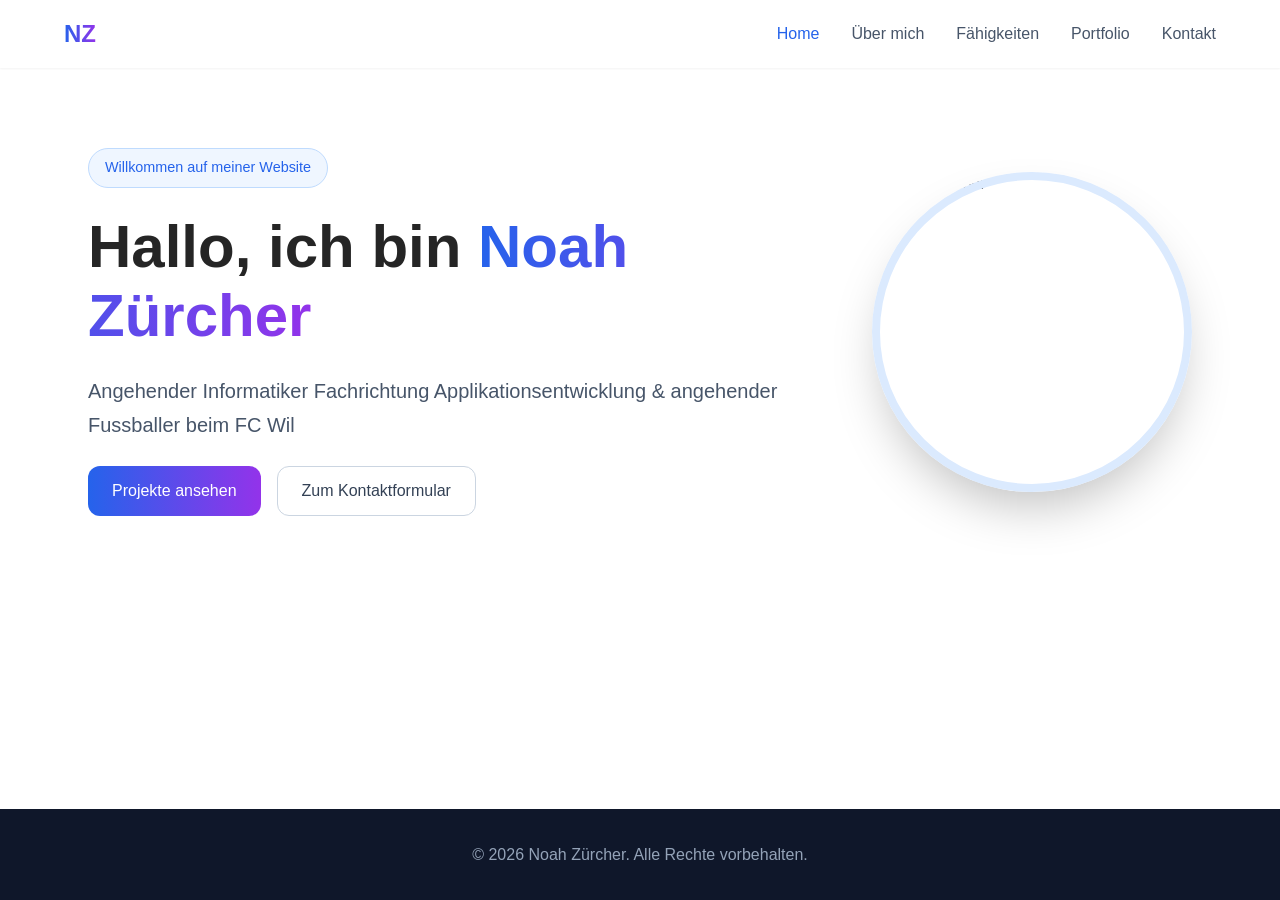
==== index.html @ 1a4a5c78 "Fastfertig" ====
<!DOCTYPE html>
<html lang="de">
<head>
  <meta charset="UTF-8" />
  <meta name="viewport" content="width=device-width, initial-scale=1.0" />
  <title>Home</title>
  <meta name="description" content="Persönliche Webseite von Noah Zürcher, angehender Informatiker und Fussballer beim FC Wil." />
  <link rel="icon" type="image/svg+xml" href="favicon.svg" />
  <link rel="stylesheet" href="css/styles.css" />
</head>
<body>

  <!-- ===== Navigation ===== -->
  <nav class="nav">
    <div class="container nav__inner">
      <a href="index.html" class="nav__logo"><span class="text-gradient">NZ</span></a>
      <div class="nav__page-title">Home</div>

      <button class="nav__burger" aria-label="Menü öffnen" aria-expanded="false">
        <svg class="icon-menu" viewBox="0 0 24 24" fill="none" stroke="currentColor" stroke-width="2" stroke-linecap="round" stroke-linejoin="round">
          <line x1="4" x2="20" y1="12" y2="12"/><line x1="4" x2="20" y1="6" y2="6"/><line x1="4" x2="20" y1="18" y2="18"/>
        </svg>
        <svg class="icon-close" viewBox="0 0 24 24" fill="none" stroke="currentColor" stroke-width="2" stroke-linecap="round" stroke-linejoin="round" style="display:none">
          <path d="M18 6 6 18"/><path d="m6 6 12 12"/>
        </svg>
      </button>

      <div class="nav__links">
        <a href="index.html"     data-nav="index.html">Home</a>
        <a href="about.html"     data-nav="about.html">Über mich</a>
        <a href="skills.html"    data-nav="skills.html">Fähigkeiten</a>
        <a href="portfolio.html" data-nav="portfolio.html">Portfolio</a>
        <a href="contact.html"   data-nav="contact.html">Kontakt</a>
      </div>
    </div>

    <div class="nav__mobile">
      <div class="nav__mobile-inner">
        <a href="index.html"     data-nav="index.html">Home</a>
        <a href="about.html"     data-nav="about.html">Über mich</a>
        <a href="skills.html"    data-nav="skills.html">Fähigkeiten</a>
        <a href="portfolio.html" data-nav="portfolio.html">Portfolio</a>
        <a href="contact.html"   data-nav="contact.html">Kontakt</a>
      </div>
    </div>
  </nav>

  <!-- ===== Hero ===== -->
  <main>
    <section class="section section--hero">
      <div class="container">
        <div class="hero">
          <div class="hero__text">
            <span class="hero__badge">Willkommen auf meiner Website</span>
            <h1>Hallo, ich bin <span class="text-gradient">Noah Zürcher</span></h1>
            <p class="hero__lede">
              Angehender Informatiker Fachrichtung Applikationsentwicklung
              &amp; angehender Fussballer beim FC Wil
            </p>
            <div class="hero__buttons">
              <a href="portfolio.html" class="btn btn--primary">Projekte ansehen</a>
              <a href="contact.html"   class="btn btn--outline">Zum Kontaktformular</a>
            </div>
          </div>
          <div class="hero__image">
            <img src="bild/profil.jpg"
                 alt="Noah Zürcher"
                 onerror="this.onerror=null;this.src='https://images.unsplash.com/photo-1507003211169-0a1dd7228f2d?w=800&q=80'">
          </div>
        </div>
      </div>
    </section>
  </main>

  <!-- ===== Footer ===== -->
  <footer class="footer">
    <div class="container">
      <p>&copy; 2026 Noah Zürcher. Alle Rechte vorbehalten.</p>
    </div>
  </footer>

  <script src="js/main.js"></script>
</body>
</html>
---- css/styles.css ----
/* =========================================================
   Noah Zürcher — Persönliche Webseite
   Style-Konvertierung aus Figma Make (React + Tailwind)
   ========================================================= */

/* ---------- Design Tokens ---------- */
:root {
  --background: #ffffff;
  --foreground: #252525;
  --slate-50: #f8fafc;
  --slate-100: #f1f5f9;
  --slate-200: #e2e8f0;
  --slate-300: #cbd5e1;
  --slate-600: #475569;
  --slate-700: #334155;
  --slate-800: #1e293b;
  --slate-900: #0f172a;

  --blue-50: #eff6ff;
  --blue-100: #dbeafe;
  --blue-200: #bfdbfe;
  --blue-400: #60a5fa;
  --blue-600: #2563eb;

  --purple-50: #faf5ff;
  --purple-100: #f3e8ff;
  --purple-200: #e9d5ff;
  --purple-600: #9333ea;

  --pink-50: #fdf2f8;
  --pink-100: #fce7f3;
  --pink-200: #fbcfe8;
  --pink-600: #db2777;

  --yellow-400: #facc15;

  --gradient-primary: linear-gradient(90deg, var(--blue-600), var(--purple-600));
  --gradient-blue-card: linear-gradient(135deg, var(--blue-50), var(--blue-100));
  --gradient-purple-card: linear-gradient(135deg, var(--purple-50), var(--purple-100));
  --gradient-pink-card: linear-gradient(135deg, var(--pink-50), var(--pink-100));

  --radius-sm: 0.5rem;
  --radius-md: 0.75rem;
  --radius-lg: 1rem;
  --radius-xl: 1.5rem;
  --radius-full: 9999px;

  --shadow-sm: 0 1px 2px 0 rgba(0,0,0,.05);
  --shadow-md: 0 4px 6px -1px rgba(0,0,0,.1), 0 2px 4px -2px rgba(0,0,0,.1);
  --shadow-lg: 0 10px 15px -3px rgba(0,0,0,.1), 0 4px 6px -4px rgba(0,0,0,.1);
  --shadow-xl: 0 20px 25px -5px rgba(0,0,0,.1), 0 8px 10px -6px rgba(0,0,0,.1);
  --shadow-2xl: 0 25px 50px -12px rgba(0,0,0,.25);

  --font-sans: -apple-system, BlinkMacSystemFont, "Segoe UI", Roboto, "Helvetica Neue", Arial, sans-serif;
}

/* ---------- Reset ---------- */
*, *::before, *::after {
  box-sizing: border-box;
  margin: 0;
  padding: 0;
}

html { font-size: 16px; scroll-behavior: smooth; }

body {
  font-family: var(--font-sans);
  background: var(--background);
  color: var(--foreground);
  line-height: 1.5;
  min-height: 100vh;
  display: flex;
  flex-direction: column;
}

a { color: inherit; text-decoration: none; }
img, video { display: block; max-width: 100%; height: auto; }
button { font-family: inherit; cursor: pointer; border: none; background: none; }
ul { list-style: none; }
input, textarea { font-family: inherit; }

/* ---------- Typography ---------- */
h1 { font-size: clamp(2.25rem, 4vw + 1rem, 3.75rem); font-weight: 700; line-height: 1.15; }
h2 { font-size: 2.25rem; font-weight: 600; line-height: 1.25; }
h3 { font-size: 1.5rem; font-weight: 600; }
h4 { font-size: 1.25rem; font-weight: 600; }
p  { line-height: 1.7; }

.text-gradient {
  background: var(--gradient-primary);
  -webkit-background-clip: text;
  background-clip: text;
  -webkit-text-fill-color: transparent;
  color: transparent;
}

/* ---------- Layout ---------- */
.container {
  max-width: 72rem; /* 1152px ~ max-w-6xl */
  margin: 0 auto;
  padding: 0 1.5rem;
  width: 100%;
}

main { flex: 1; }

/* ---------- Navigation ---------- */
.nav {
  position: sticky;
  top: 0;
  z-index: 50;
  background: rgba(255,255,255,.95);
  backdrop-filter: blur(8px);
  -webkit-backdrop-filter: blur(8px);
  box-shadow: var(--shadow-sm);
}
.nav__inner {
  display: flex;
  align-items: center;
  justify-content: space-between;
  padding: 1rem 0;
}
.nav__logo {
  font-size: 1.5rem;
  font-weight: 700;
}
.nav__page-title {
  display: none;
  font-size: 1.25rem;
  font-weight: 700;
  color: var(--slate-700);
}
.nav__links {
  display: none;
  gap: 2rem;
}
.nav__links a {
  color: var(--slate-600);
  transition: color .2s;
}
.nav__links a:hover { color: var(--blue-600); }
.nav__links a.active { color: var(--blue-600); }

.nav__burger {
  display: flex;
  padding: 0.5rem;
  color: var(--slate-700);
  transition: color .2s;
}
.nav__burger:hover { color: var(--blue-600); }
.nav__burger svg { width: 24px; height: 24px; }

.nav__mobile {
  display: none;
  border-top: 1px solid var(--slate-200);
  background: #fff;
}
.nav__mobile.open { display: block; }
.nav__mobile-inner {
  display: flex;
  flex-direction: column;
  padding: 1rem 1.5rem;
  gap: 0.25rem;
}
.nav__mobile-inner a {
  display: block;
  padding: 0.5rem 0;
  color: var(--slate-600);
}
.nav__mobile-inner a.active {
  color: var(--blue-600);
  border-bottom: 2px solid var(--blue-600);
}

@media (min-width: 768px) {
  .nav__page-title { display: none; }
  .nav__burger { display: none; }
  .nav__links { display: flex; }
}

/* ---------- Sections ---------- */
.section {
  padding: 5rem 0;
}
.section--hero {
  padding-top: 5rem;
  padding-bottom: 8rem;
}
.section__header {
  text-align: center;
  margin-bottom: 3rem;
}
.section__header h2 { margin-bottom: 1rem; }
.section__divider {
  width: 5rem;
  height: 4px;
  background: var(--gradient-primary);
  margin: 0 auto;
  border-radius: var(--radius-full);
}
.section__lede {
  color: var(--slate-600);
  margin-top: 1rem;
  max-width: 42rem;
  margin-left: auto;
  margin-right: auto;
}

/* ---------- Hero (Home) ---------- */
.hero {
  display: flex;
  flex-direction: column;
  align-items: center;
  gap: 3rem;
}
.hero__text { flex: 1; display: flex; flex-direction: column; gap: 1.5rem; text-align: center; }
.hero__badge {
  display: inline-block;
  align-self: center;
  padding: 0.5rem 1rem;
  background: var(--blue-50);
  border: 1px solid var(--blue-200);
  border-radius: var(--radius-full);
  color: var(--blue-600);
  font-size: 0.9rem;
  width: fit-content;
}
.hero__lede {
  font-size: 1.25rem;
  color: var(--slate-600);
}
.hero__buttons {
  display: flex;
  flex-wrap: wrap;
  gap: 1rem;
  justify-content: center;
}
.hero__image {
  flex-shrink: 0;
  width: 16rem;
  height: 16rem;
  border-radius: var(--radius-full);
  overflow: hidden;
  box-shadow: var(--shadow-2xl);
  outline: 8px solid var(--blue-100);
  outline-offset: -8px;
}
.hero__image img {
  width: 100%;
  height: 100%;
  object-fit: cover;
}

@media (min-width: 768px) {
  .hero { flex-direction: row; text-align: left; gap: 3rem; }
  .hero__text { text-align: left; }
  .hero__badge { align-self: flex-start; }
  .hero__buttons { justify-content: flex-start; }
  .hero__image { width: 20rem; height: 20rem; }
}

/* ---------- Buttons ---------- */
.btn {
  display: inline-flex;
  align-items: center;
  justify-content: center;
  padding: 0.75rem 1.5rem;
  border-radius: var(--radius-md);
  font-weight: 500;
  transition: box-shadow .2s, color .2s, border-color .2s, transform .15s;
  cursor: pointer;
  font-size: 1rem;
}
.btn--primary {
  background: var(--gradient-primary);
  color: #fff;
}
.btn--primary:hover {
  box-shadow: var(--shadow-lg);
  transform: translateY(-1px);
}
.btn--outline {
  border: 1px solid var(--slate-300);
  color: var(--slate-700);
  background: #fff;
}
.btn--outline:hover {
  border-color: var(--blue-600);
  color: var(--blue-600);
}
.btn--full { width: 100%; }

/* ---------- About: Text Card & 3 Cards & Video ---------- */
.about__inner { max-width: 48rem; margin: 0 auto; }
.text-card {
  background: #fff;
  border-radius: var(--radius-xl);
  padding: 2rem;
  box-shadow: var(--shadow-lg);
  border: 1px solid var(--slate-200);
}
.text-card p {
  font-size: 1.125rem;
  color: var(--slate-700);
  margin-bottom: 1.5rem;
}
.text-card p:last-child { margin-bottom: 0; }

.cards-grid {
  display: grid;
  grid-template-columns: 1fr;
  gap: 1.5rem;
  margin-top: 3rem;
}
@media (min-width: 768px) {
  .cards-grid { grid-template-columns: repeat(3, 1fr); }
}

.info-card {
  border-radius: var(--radius-md);
  padding: 1.5rem;
}
.info-card--blue   { background: var(--gradient-blue-card);   border: 1px solid var(--blue-200);   }
.info-card--purple { background: var(--gradient-purple-card); border: 1px solid var(--purple-200); }
.info-card--pink   { background: var(--gradient-pink-card);   border: 1px solid var(--pink-200);   }

.info-card__icon { margin-bottom: 0.75rem; }
.info-card__icon svg { width: 32px; height: 32px; stroke-width: 1.75; }
.info-card--blue   .info-card__icon svg { color: var(--blue-600);   }
.info-card--purple .info-card__icon svg { color: var(--purple-600); }
.info-card--pink   .info-card__icon svg { color: var(--pink-600);   }

.info-card h3 { font-size: 1.25rem; margin-bottom: 0.5rem; }
.info-card p { color: var(--slate-600); }

/* Video Block */
.video-block {
  margin-top: 3rem;
  position: relative;
  width: 100%;
  height: 24rem;
  background: var(--slate-200);
  border-radius: var(--radius-md);
  overflow: hidden;
  box-shadow: var(--shadow-md);
  border: 1px solid var(--slate-300);
}
.video-block video {
  width: 100%;
  height: 100%;
  object-fit: cover;
}
.video-block__placeholder {
  position: absolute;
  inset: 0;
  display: flex;
  align-items: center;
  justify-content: center;
  pointer-events: none;
  color: var(--slate-600);
  opacity: 0.8;
}
.video-block__placeholder svg { width: 80px; height: 80px; }

/* ---------- Skills ---------- */
.skills-grid {
  display: grid;
  grid-template-columns: 1fr;
  gap: 2rem;
  max-width: 56rem;
  margin: 0 auto;
}
@media (min-width: 768px) {
  .skills-grid { grid-template-columns: repeat(2, 1fr); }
}
.skill__head {
  display: flex;
  justify-content: space-between;
  align-items: center;
  margin-bottom: 0.5rem;
}
.skill__name { color: var(--slate-700); }
.skill__percent { color: var(--blue-600); }
.skill__bar {
  height: 12px;
  background: var(--slate-200);
  border-radius: var(--radius-full);
  overflow: hidden;
}
.skill__fill {
  height: 100%;
  width: 0;
  background: var(--gradient-primary);
  border-radius: var(--radius-full);
  transition: width 1.2s cubic-bezier(.2,.7,.2,1);
}

.skills__extra {
  margin-top: 4rem;
  max-width: 56rem;
  margin-left: auto;
  margin-right: auto;
}
.skills__extra h3 {
  font-size: 1.5rem;
  text-align: center;
  margin-bottom: 2rem;
}
.chips {
  display: grid;
  grid-template-columns: repeat(2, 1fr);
  gap: 1rem;
}
@media (min-width: 768px) {
  .chips { grid-template-columns: repeat(4, 1fr); }
}
.chip {
  background: #fff;
  border: 1px solid var(--slate-200);
  border-radius: var(--radius-sm);
  padding: 1rem;
  text-align: center;
  color: var(--slate-700);
  transition: border-color .2s, box-shadow .2s;
}
.chip:hover {
  border-color: var(--blue-400);
  box-shadow: var(--shadow-md);
}

/* ---------- Portfolio ---------- */
.portfolio-grid {
  display: grid;
  grid-template-columns: 1fr;
  gap: 2rem;
}
@media (min-width: 768px) {
  .portfolio-grid { grid-template-columns: repeat(2, 1fr); }
}
@media (min-width: 1024px) {
  .portfolio-grid { grid-template-columns: repeat(3, 1fr); }
}
.project-card {
  background: #fff;
  border-radius: var(--radius-xl);
  overflow: hidden;
  box-shadow: var(--shadow-lg);
  border: 1px solid var(--slate-200);
  transition: box-shadow .3s;
}
.project-card:hover { box-shadow: var(--shadow-2xl); }
.project-card__image {
  height: 12rem;
  overflow: hidden;
}
.project-card__image img {
  width: 100%;
  height: 100%;
  object-fit: cover;
  transition: transform .3s;
}
.project-card:hover .project-card__image img { transform: scale(1.1); }
.project-card__body { padding: 1.5rem; }
.project-card__body h3 { font-size: 1.25rem; margin-bottom: 0.5rem; }
.project-card__body p {
  color: var(--slate-600);
  margin-bottom: 1rem;
  display: -webkit-box;
  -webkit-line-clamp: 2;
  -webkit-box-orient: vertical;
  overflow: hidden;
}
.tags { display: flex; flex-wrap: wrap; gap: 0.5rem; }
.tag {
  padding: 0.25rem 0.75rem;
  background: var(--blue-50);
  color: var(--blue-600);
  border: 1px solid var(--blue-200);
  border-radius: var(--radius-full);
  font-size: 0.875rem;
}

/* ---------- Contact ---------- */
.contact-grid {
  display: grid;
  grid-template-columns: 1fr;
  gap: 3rem;
  max-width: 64rem;
  margin: 0 auto;
}
@media (min-width: 1024px) {
  .contact-grid { grid-template-columns: repeat(2, 1fr); }
}
.contact-form {
  background: #fff;
  border-radius: var(--radius-xl);
  padding: 2rem;
  box-shadow: var(--shadow-lg);
  border: 1px solid var(--slate-200);
}
.contact-form h3 { font-size: 1.5rem; margin-bottom: 1.5rem; }
.form-field { margin-bottom: 1.5rem; }
.form-field label {
  display: block;
  color: var(--slate-700);
  margin-bottom: 0.5rem;
  font-weight: 500;
}
.form-field input,
.form-field textarea {
  width: 100%;
  padding: 0.75rem 1rem;
  border: 1px solid var(--slate-300);
  border-radius: var(--radius-sm);
  background: #fff;
  color: var(--slate-800);
  font-size: 1rem;
  transition: border-color .2s, box-shadow .2s;
}
.form-field input:focus,
.form-field textarea:focus {
  outline: none;
  border-color: transparent;
  box-shadow: 0 0 0 3px var(--blue-600);
}
.form-field textarea { resize: vertical; min-height: 7rem; }

.contact-info { display: flex; flex-direction: column; gap: 1.5rem; }
.info-block {
  border-radius: var(--radius-xl);
  padding: 2rem;
  border: 1px solid;
}
.info-block--blue   { background: var(--gradient-blue-card);   border-color: var(--blue-200);   }
.info-block--purple { background: var(--gradient-purple-card); border-color: var(--purple-200); }
.info-block--pink   { background: var(--gradient-pink-card);   border-color: var(--pink-200);   }
.info-block__icon { margin-bottom: 1rem; }
.info-block__icon svg { width: 32px; height: 32px; stroke-width: 1.75; }
.info-block--blue   .info-block__icon svg { color: var(--blue-600);   }
.info-block--purple .info-block__icon svg { color: var(--purple-600); }
.info-block--pink   .info-block__icon svg { color: var(--pink-600);   }
.info-block h3 { font-size: 1.25rem; margin-bottom: 0.5rem; }
.info-block a, .info-block p { color: var(--slate-600); transition: color .2s; }
.info-block--blue   a:hover { color: var(--blue-600); }
.info-block--purple a:hover { color: var(--purple-600); }

.social-block {
  background: #fff;
  border-radius: var(--radius-xl);
  padding: 2rem;
  box-shadow: var(--shadow-lg);
  border: 1px solid var(--slate-200);
}
.social-block h3 { font-size: 1.25rem; margin-bottom: 1rem; }
.social-list { display: flex; gap: 1rem; }
.social-list a {
  width: 3rem;
  height: 3rem;
  border-radius: var(--radius-full);
  background: var(--slate-100);
  color: var(--slate-600);
  display: inline-flex;
  align-items: center;
  justify-content: center;
  transition: background .2s, color .2s, transform .15s;
}
.social-list a svg { width: 20px; height: 20px; }
.social-list a:hover { transform: translateY(-2px); }
.social-list a.s-instagram:hover {
  background: linear-gradient(135deg, var(--purple-600), var(--pink-600));
  color: #fff;
}
.social-list a.s-tiktok:hover { background: #000; color: #fff; }
.social-list a.s-snapchat:hover { background: var(--yellow-400); color: #fff; }

/* ---------- 404 ---------- */
.notfound {
  display: flex;
  align-items: center;
  justify-content: center;
  min-height: 60vh;
  padding: 5rem 1.5rem;
  text-align: center;
}
.notfound__emoji { font-size: 5rem; margin-bottom: 1.5rem; }
.notfound h1 { font-size: 4rem; margin-bottom: 1rem; }
.notfound h2 { font-size: 1.875rem; color: var(--slate-800); margin-bottom: 1rem; }
.notfound p { font-size: 1.125rem; color: var(--slate-600); margin-bottom: 2rem; max-width: 36rem; margin-left: auto; margin-right: auto; }

/* ---------- Footer ---------- */
.footer {
  background: var(--slate-900);
  color: #fff;
  padding: 2rem 0;
  text-align: center;
}
.footer p { color: #94a3b8; }

/* ---------- Utility ---------- */
.fade-in {
  opacity: 0;
  transform: translateY(20px);
  animation: fadeIn .6s ease forwards;
}
@keyframes fadeIn {
  to { opacity: 1; transform: translateY(0); }
}
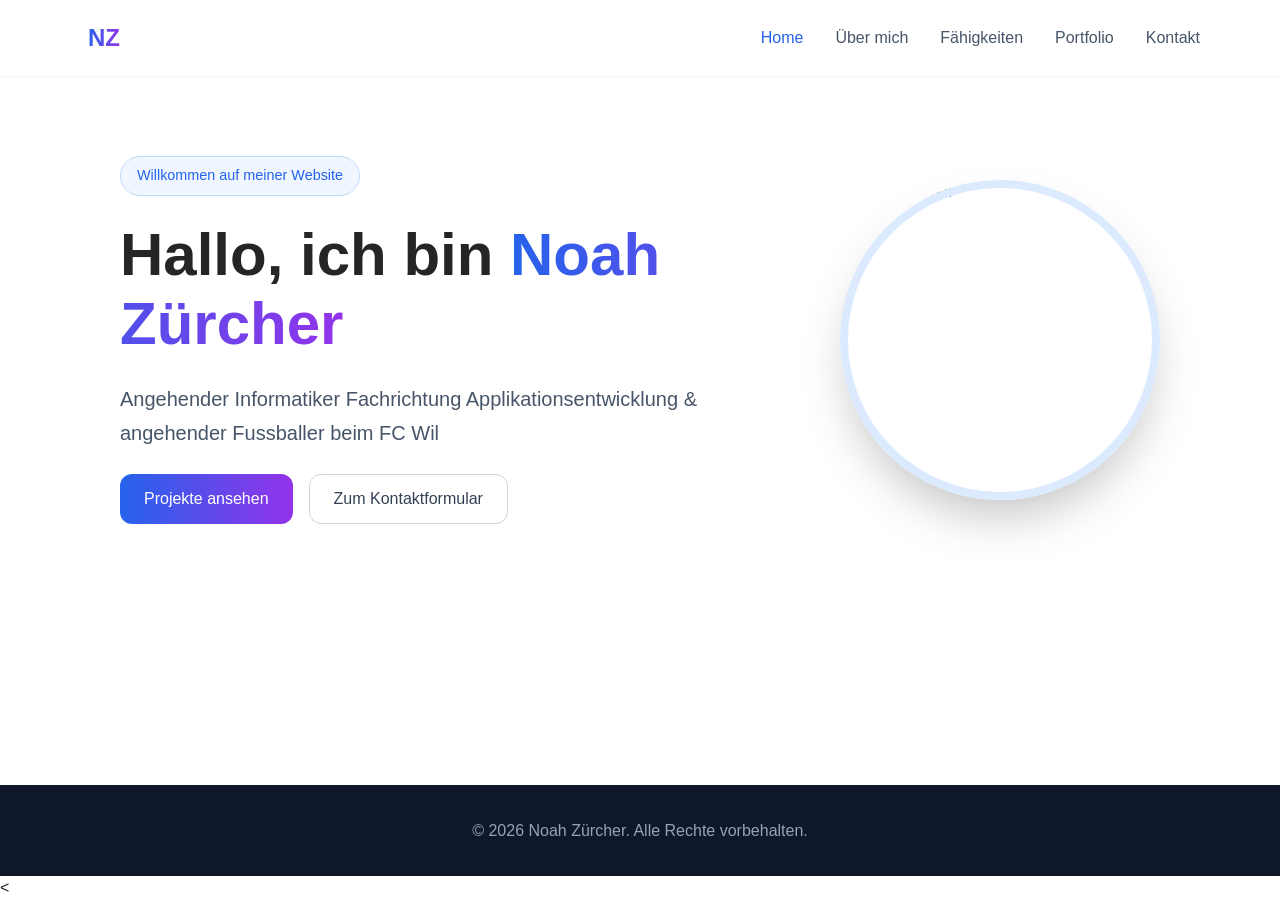
==== commit 346ba39d: "fertig" ====
--- a/index.html
+++ b/index.html
@@ -20,28 +20,28 @@
         <svg class="icon-menu" viewBox="0 0 24 24" fill="none" stroke="currentColor" stroke-width="2" stroke-linecap="round" stroke-linejoin="round">
           <line x1="4" x2="20" y1="12" y2="12"/><line x1="4" x2="20" y1="6" y2="6"/><line x1="4" x2="20" y1="18" y2="18"/>
         </svg>
-        <svg class="icon-close" viewBox="0 0 24 24" fill="none" stroke="currentColor" stroke-width="2" stroke-linecap="round" stroke-linejoin="round" style="display:none">
+        <svg class="icon-close is-hidden" viewBox="0 0 24 24" fill="none" stroke="currentColor" stroke-width="2" stroke-linecap="round" stroke-linejoin="round">
           <path d="M18 6 6 18"/><path d="m6 6 12 12"/>
         </svg>
       </button>
 
-      <div class="nav__links">
-        <a href="index.html"     data-nav="index.html">Home</a>
-        <a href="about.html"     data-nav="about.html">Über mich</a>
-        <a href="skills.html"    data-nav="skills.html">Fähigkeiten</a>
-        <a href="portfolio.html" data-nav="portfolio.html">Portfolio</a>
-        <a href="contact.html"   data-nav="contact.html">Kontakt</a>
-      </div>
+      <ul class="nav__links">
+        <li><a href="index.html"     data-nav="index.html">Home</a></li>
+        <li><a href="about.html"     data-nav="about.html">Über mich</a></li>
+        <li><a href="skills.html"    data-nav="skills.html">Fähigkeiten</a></li>
+        <li><a href="portfolio.html" data-nav="portfolio.html">Portfolio</a></li>
+        <li><a href="contact.html"   data-nav="contact.html">Kontakt</a></li>
+      </ul>
     </div>
 
     <div class="nav__mobile">
-      <div class="nav__mobile-inner">
-        <a href="index.html"     data-nav="index.html">Home</a>
-        <a href="about.html"     data-nav="about.html">Über mich</a>
-        <a href="skills.html"    data-nav="skills.html">Fähigkeiten</a>
-        <a href="portfolio.html" data-nav="portfolio.html">Portfolio</a>
-        <a href="contact.html"   data-nav="contact.html">Kontakt</a>
-      </div>
+      <ul class="nav__mobile-inner">
+        <li><a href="index.html"     data-nav="index.html">Home</a></li>
+        <li><a href="about.html"     data-nav="about.html">Über mich</a></li>
+        <li><a href="skills.html"    data-nav="skills.html">Fähigkeiten</a></li>
+        <li><a href="portfolio.html" data-nav="portfolio.html">Portfolio</a></li>
+        <li><a href="contact.html"   data-nav="contact.html">Kontakt</a></li>
+      </ul>
     </div>
   </nav>
 
@@ -63,9 +63,9 @@
             </div>
           </div>
           <div class="hero__image">
-            <img src="bild/profil.jpg"
+            <img loading="lazy" decoding="async" src="bild/profil.jpg"
                  alt="Noah Zürcher"
-                 onerror="this.onerror=null;this.src='https://images.unsplash.com/photo-1507003211169-0a1dd7228f2d?w=800&q=80'">
+                 data-fallback="https://images.unsplash.com/photo-1507003211169-0a1dd7228f2d?w=800&q=80">
           </div>
         </div>
       </div>
@@ -81,4 +81,4 @@
 
   <script src="js/main.js"></script>
 </body>
-</html>
+<
--- a/css/styles.css
+++ b/css/styles.css
@@ -71,12 +71,13 @@
   min-height: 100vh;
   display: flex;
   flex-direction: column;
+  overflow-x: hidden;            /* verhindert horizontales Scrollen */
 }
 
 a { color: inherit; text-decoration: none; }
 img, video { display: block; max-width: 100%; height: auto; }
 button { font-family: inherit; cursor: pointer; border: none; background: none; }
-ul { list-style: none; }
+ul, ol { list-style: none; }
 input, textarea { font-family: inherit; }
 
 /* ---------- Typography ---------- */
@@ -98,8 +99,22 @@
 .container {
   max-width: 72rem; /* 1152px ~ max-w-6xl */
   margin: 0 auto;
-  padding: 0 1.5rem;
+  /* iPhone-Notch / Safe-Area berücksichtigen + grundsätzlich grosszügiger Abstand zum Rand */
+  padding-left:  max(1.5rem, env(safe-area-inset-left));   /* 24px – kleine Phones */
+  padding-right: max(1.5rem, env(safe-area-inset-right));
   width: 100%;
+}
+@media (min-width: 480px) {
+  .container { padding-left: 2rem;    padding-right: 2rem;    }   /* 32px – grosse Phones */
+}
+@media (min-width: 768px) {
+  .container { padding-left: 2.5rem;  padding-right: 2.5rem;  }   /* 40px – Tablets */
+}
+@media (min-width: 1024px) {
+  .container { padding-left: 3rem;    padding-right: 3rem;    }   /* 48px – Notebook */
+}
+@media (min-width: 1280px) {
+  .container { padding-left: 3.5rem;  padding-right: 3.5rem;  }   /* 56px – Desktop */
 }
 
 main { flex: 1; }
@@ -114,15 +129,24 @@
   -webkit-backdrop-filter: blur(8px);
   box-shadow: var(--shadow-sm);
 }
+/* Navigation hat IMMER zusätzliches horizontales Padding,
+   damit Logo und Links nie an der Bildschirmkante kleben.   */
 .nav__inner {
   display: flex;
   align-items: center;
   justify-content: space-between;
-  padding: 1rem 0;
+  padding: 1rem 0.5rem;          /* mobile baseline: +8px */
+}
+@media (min-width: 768px) {
+  .nav__inner { padding: 1rem 0.75rem; }   /* +12px Tablet  */
+}
+@media (min-width: 1024px) {
+  .nav__inner { padding: 1rem 1rem; }      /* +16px Desktop */
 }
 .nav__logo {
   font-size: 1.5rem;
   font-weight: 700;
+  padding: 0.25rem 0.5rem;       /* das Logo "NZ" hat selbst etwas Aussenpolster */
 }
 .nav__page-title {
   display: none;
@@ -133,6 +157,9 @@
 .nav__links {
   display: none;
   gap: 2rem;
+  list-style: none;
+  margin: 0;
+  padding: 0;
 }
 .nav__links a {
   color: var(--slate-600);
@@ -144,6 +171,7 @@
 .nav__burger {
   display: flex;
   padding: 0.5rem;
+  margin-right: 0;               /* bleibt im Container, hat normalen Abstand */
   color: var(--slate-700);
   transition: color .2s;
 }
@@ -159,8 +187,16 @@
 .nav__mobile-inner {
   display: flex;
   flex-direction: column;
-  padding: 1rem 1.5rem;
+  padding: 1rem 1.5rem;       /* synchron mit .container */
   gap: 0.25rem;
+  list-style: none;
+  margin: 0;
+}
+@media (min-width: 480px) {
+  .nav__mobile-inner { padding: 1rem 2rem; }
+}
+@media (min-width: 768px) {
+  .nav__mobile-inner { padding: 1rem 2.5rem; }
 }
 .nav__mobile-inner a {
   display: block;
@@ -410,6 +446,9 @@
   display: grid;
   grid-template-columns: repeat(2, 1fr);
   gap: 1rem;
+  list-style: none;
+  margin: 0;
+  padding: 0;
 }
 @media (min-width: 768px) {
   .chips { grid-template-columns: repeat(4, 1fr); }
@@ -470,7 +509,7 @@
   -webkit-box-orient: vertical;
   overflow: hidden;
 }
-.tags { display: flex; flex-wrap: wrap; gap: 0.5rem; }
+.tags { display: flex; flex-wrap: wrap; gap: 0.5rem; list-style: none; margin: 0; padding: 0; }
 .tag {
   padding: 0.25rem 0.75rem;
   background: var(--blue-50);
@@ -552,7 +591,7 @@
   border: 1px solid var(--slate-200);
 }
 .social-block h3 { font-size: 1.25rem; margin-bottom: 1rem; }
-.social-list { display: flex; gap: 1rem; }
+.social-list { display: flex; gap: 1rem; list-style: none; margin: 0; padding: 0; }
 .social-list a {
   width: 3rem;
   height: 3rem;
@@ -579,8 +618,17 @@
   align-items: center;
   justify-content: center;
   min-height: 60vh;
-  padding: 5rem 1.5rem;
+  padding: 5rem 1.5rem;      /* synchron mit .container */
   text-align: center;
+}
+@media (min-width: 480px) {
+  .notfound { padding-left: 2rem;    padding-right: 2rem;    }
+}
+@media (min-width: 768px) {
+  .notfound { padding-left: 2.5rem;  padding-right: 2.5rem;  }
+}
+@media (min-width: 1024px) {
+  .notfound { padding-left: 3rem;    padding-right: 3rem;    }
 }
 .notfound__emoji { font-size: 5rem; margin-bottom: 1.5rem; }
 .notfound h1 { font-size: 4rem; margin-bottom: 1rem; }
@@ -597,6 +645,8 @@
 .footer p { color: #94a3b8; }
 
 /* ---------- Utility ---------- */
+.is-hidden { display: none !important; }
+
 .fade-in {
   opacity: 0;
   transform: translateY(20px);
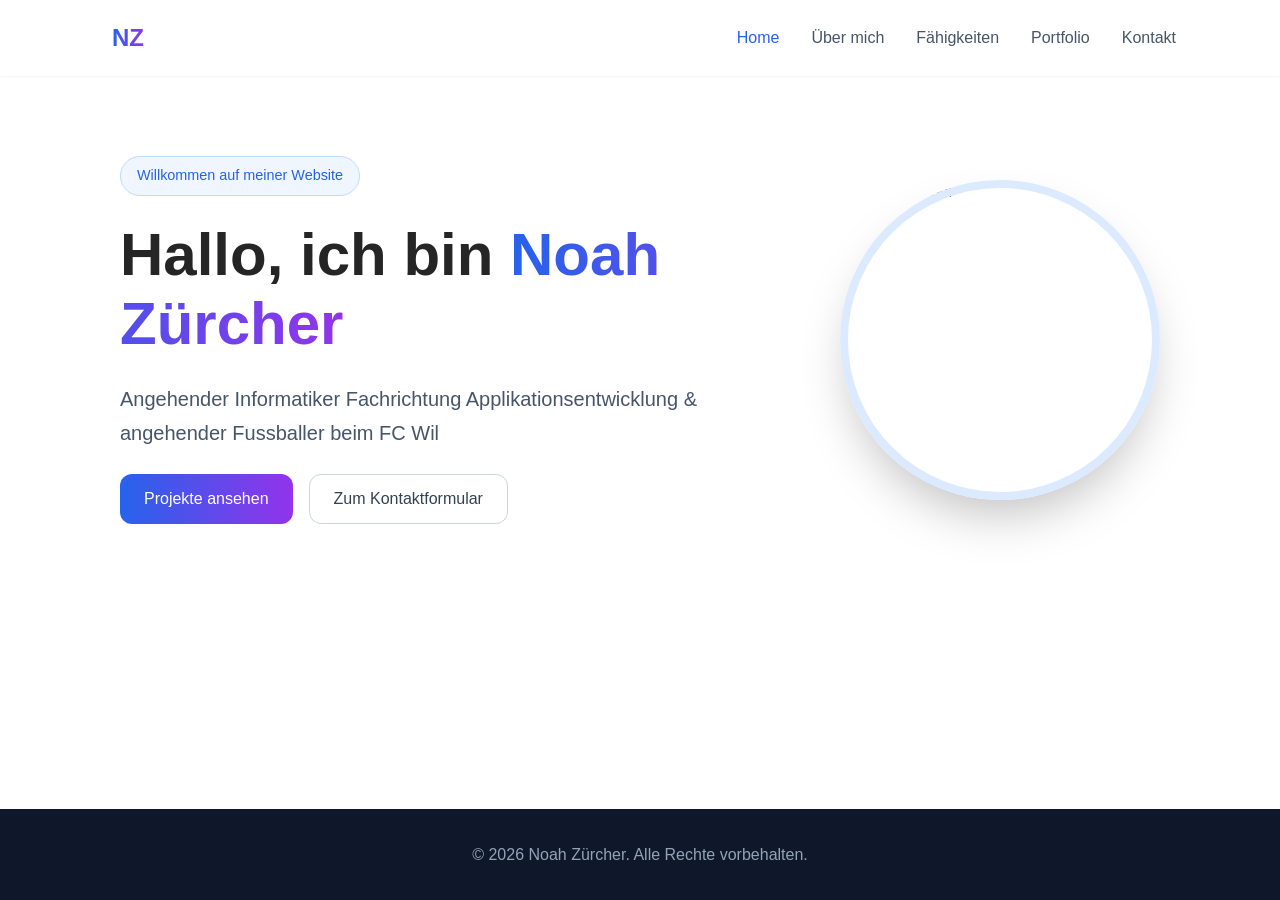
==== commit ba2e1a52: "Fertiges Projekt" ====
--- a/index.html
+++ b/index.html
@@ -81,4 +81,4 @@
 
   <script src="js/main.js"></script>
 </body>
-<+</html>
--- a/css/styles.css
+++ b/css/styles.css
@@ -135,13 +135,16 @@
   display: flex;
   align-items: center;
   justify-content: space-between;
-  padding: 1rem 0.5rem;          /* mobile baseline: +8px */
-}
-@media (min-width: 768px) {
-  .nav__inner { padding: 1rem 0.75rem; }   /* +12px Tablet  */
+  padding: 1rem 1rem;            /* mobile baseline: +16px */
+}
+@media (min-width: 768px) {
+  .nav__inner { padding: 1rem 1.5rem; }    /* +24px Tablet  */
 }
 @media (min-width: 1024px) {
-  .nav__inner { padding: 1rem 1rem; }      /* +16px Desktop */
+  .nav__inner { padding: 1rem 2rem; }      /* +32px Desktop */
+}
+@media (min-width: 1280px) {
+  .nav__inner { padding: 1rem 2.5rem; }    /* +40px Large Desktop */
 }
 .nav__logo {
   font-size: 1.5rem;
@@ -425,11 +428,21 @@
 }
 .skill__fill {
   height: 100%;
-  width: 0;
   background: var(--gradient-primary);
   border-radius: var(--radius-full);
   transition: width 1.2s cubic-bezier(.2,.7,.2,1);
 }
+/* CSS-Fallback: Bars sind immer sichtbar auch ohne JS */
+.skill__fill[data-level="20"] { width: 20%; }
+.skill__fill[data-level="25"] { width: 25%; }
+.skill__fill[data-level="35"] { width: 35%; }
+.skill__fill[data-level="40"] { width: 40%; }
+.skill__fill[data-level="50"] { width: 50%; }
+.skill__fill[data-level="60"] { width: 60%; }
+.skill__fill[data-level="70"] { width: 70%; }
+.skill__fill[data-level="80"] { width: 80%; }
+/* JS-Animation: kurz auf 0 bevor sichtbar werden */
+.skill__fill.is-pre-animate { width: 0 !important; }
 
 .skills__extra {
   margin-top: 4rem;
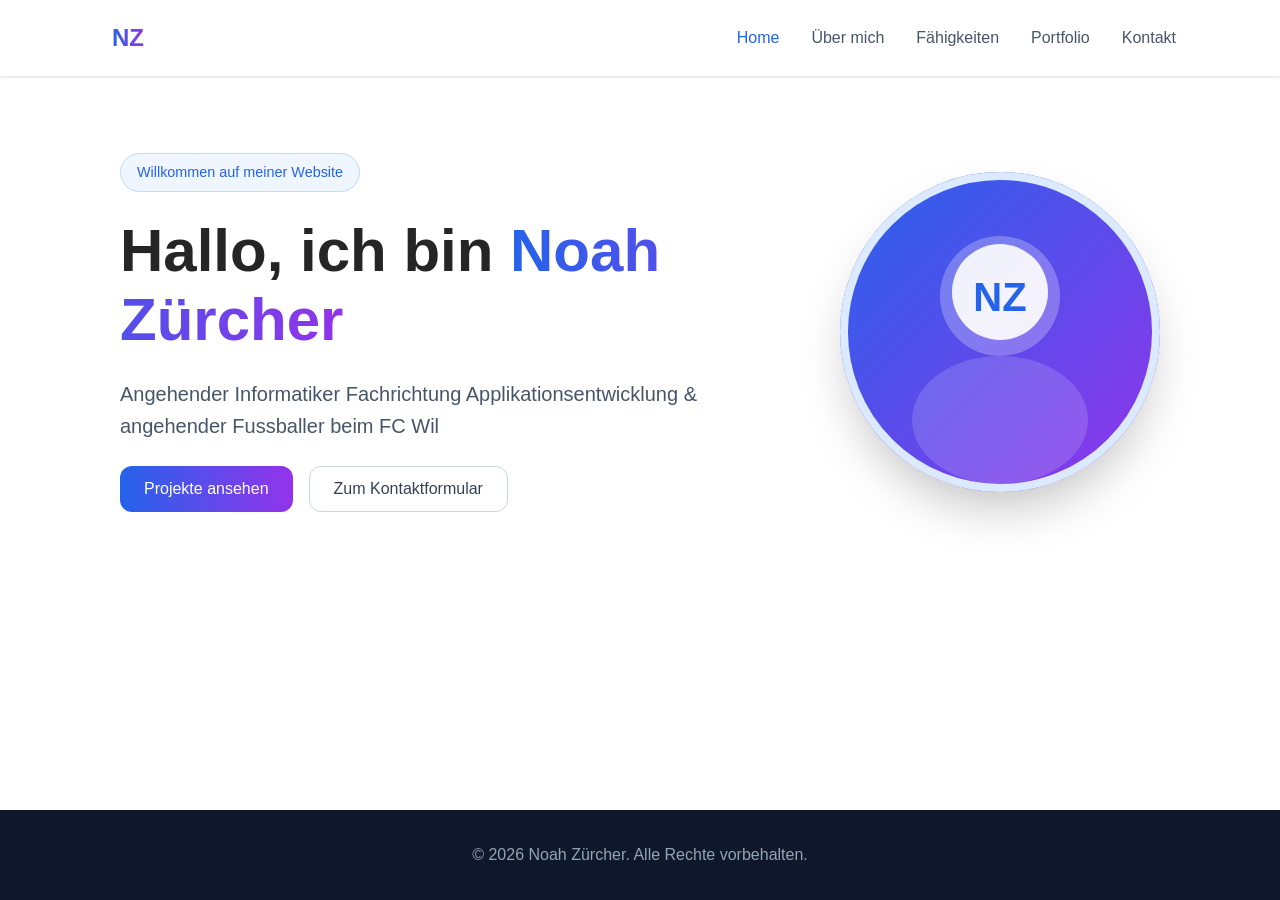
==== commit 2cead040: "z ifbi" ====
--- a/index.html
+++ b/index.html
@@ -63,9 +63,7 @@
             </div>
           </div>
           <div class="hero__image">
-            <img loading="lazy" decoding="async" src="bild/profil.jpg"
-                 alt="Noah Zürcher"
-                 data-fallback="https://images.unsplash.com/photo-1507003211169-0a1dd7228f2d?w=800&q=80">
+            <img loading="lazy" decoding="async" src="bild/profil.svg" alt="Noah Zürcher">
           </div>
         </div>
       </div>
--- a/css/styles.css
+++ b/css/styles.css
@@ -61,7 +61,11 @@
   padding: 0;
 }
 
-html { font-size: 16px; scroll-behavior: smooth; }
+html {
+  font-size: 100%;
+  scroll-behavior: smooth;
+  overflow-x: clip;              /* verhindert horizontales Scrollen ohne sticky zu brechen */
+}
 
 body {
   font-family: var(--font-sans);
@@ -71,7 +75,7 @@
   min-height: 100vh;
   display: flex;
   flex-direction: column;
-  overflow-x: hidden;            /* verhindert horizontales Scrollen */
+  /* KEIN overflow-x: hidden — das bricht position: sticky am Header! */
 }
 
 a { color: inherit; text-decoration: none; }
@@ -80,12 +84,15 @@
 ul, ol { list-style: none; }
 input, textarea { font-family: inherit; }
 
-/* ---------- Typography ---------- */
-h1 { font-size: clamp(2.25rem, 4vw + 1rem, 3.75rem); font-weight: 700; line-height: 1.15; }
-h2 { font-size: 2.25rem; font-weight: 600; line-height: 1.25; }
-h3 { font-size: 1.5rem; font-weight: 600; }
-h4 { font-size: 1.25rem; font-weight: 600; }
-p  { line-height: 1.7; }
+/* ---------- Typography (responsive mit clamp) ---------- */
+h1 { font-size: clamp(1.75rem, 5vw + 0.5rem, 3.75rem); font-weight: 700; line-height: 1.15; }
+h2 { font-size: clamp(1.5rem,  3vw + 0.5rem, 2.25rem); font-weight: 600; line-height: 1.25; }
+h3 { font-size: clamp(1.125rem, 1.5vw + 0.5rem, 1.5rem); font-weight: 600; }
+h4 { font-size: clamp(1rem, 1vw + 0.5rem, 1.25rem); font-weight: 600; }
+p  { font-size: clamp(0.95rem, 0.5vw + 0.75rem, 1rem); line-height: 1.6; }
+body { font-size: clamp(0.95rem, 0.5vw + 0.75rem, 1rem); }
+/* Lange Wörter sauber umbrechen statt das Layout zu sprengen */
+h1, h2, h3, h4, p, li, a, label, button { overflow-wrap: break-word; word-wrap: break-word; }
 
 .text-gradient {
   background: var(--gradient-primary);
@@ -97,37 +104,51 @@
 
 /* ---------- Layout ---------- */
 .container {
-  max-width: 72rem; /* 1152px ~ max-w-6xl */
+  max-width: 72rem;
   margin: 0 auto;
-  /* iPhone-Notch / Safe-Area berücksichtigen + grundsätzlich grosszügiger Abstand zum Rand */
-  padding-left:  max(1.5rem, env(safe-area-inset-left));   /* 24px – kleine Phones */
-  padding-right: max(1.5rem, env(safe-area-inset-right));
+  padding-left:  max(1rem, env(safe-area-inset-left));     /* 16px – sehr schmale Phones */
+  padding-right: max(1rem, env(safe-area-inset-right));
   width: 100%;
+  box-sizing: border-box;
+}
+@media (min-width: 360px) {
+  .container { padding-left: 1.25rem; padding-right: 1.25rem; }   /* 20px */
 }
 @media (min-width: 480px) {
-  .container { padding-left: 2rem;    padding-right: 2rem;    }   /* 32px – grosse Phones */
-}
-@media (min-width: 768px) {
-  .container { padding-left: 2.5rem;  padding-right: 2.5rem;  }   /* 40px – Tablets */
+  .container { padding-left: 1.75rem; padding-right: 1.75rem; }   /* 28px */
+}
+@media (min-width: 768px) {
+  .container { padding-left: 2.25rem; padding-right: 2.25rem; }   /* 36px */
 }
 @media (min-width: 1024px) {
-  .container { padding-left: 3rem;    padding-right: 3rem;    }   /* 48px – Notebook */
+  .container { padding-left: 3rem;    padding-right: 3rem;    }   /* 48px */
 }
 @media (min-width: 1280px) {
-  .container { padding-left: 3.5rem;  padding-right: 3.5rem;  }   /* 56px – Desktop */
-}
-
-main { flex: 1; }
+  .container { padding-left: 3.5rem;  padding-right: 3.5rem;  }   /* 56px */
+}
+
+main { flex: 1; min-width: 0; }
+/* Grid-Items dürfen ihren Container nicht aufblasen */
+.skills-grid > *,
+.cards-grid > *,
+.portfolio-grid > *,
+.contact-grid > *,
+.chips > *,
+.tags > * { min-width: 0; }
 
 /* ---------- Navigation ---------- */
 .nav {
   position: sticky;
   top: 0;
-  z-index: 50;
-  background: rgba(255,255,255,.95);
-  backdrop-filter: blur(8px);
-  -webkit-backdrop-filter: blur(8px);
-  box-shadow: var(--shadow-sm);
+  z-index: 100;
+  background: #ffffff;          /* deckend weiss – Content darf NICHT durchschimmern */
+  box-shadow: 0 1px 3px rgba(0,0,0,.08), 0 1px 2px rgba(0,0,0,.06);
+  /* Garantiert volle Breite – nimmt IMMER den ganzen Header ein */
+  width: 100%;
+  left: 0;
+  right: 0;
+  margin: 0;
+  align-self: stretch;          /* falls body flex-container ist */
 }
 /* Navigation hat IMMER zusätzliches horizontales Padding,
    damit Logo und Links nie an der Bildschirmkante kleben.   */
@@ -147,13 +168,13 @@
   .nav__inner { padding: 1rem 2.5rem; }    /* +40px Large Desktop */
 }
 .nav__logo {
-  font-size: 1.5rem;
+  font-size: clamp(1.25rem, 1.5vw + 1rem, 1.5rem);
   font-weight: 700;
   padding: 0.25rem 0.5rem;       /* das Logo "NZ" hat selbst etwas Aussenpolster */
 }
 .nav__page-title {
   display: none;
-  font-size: 1.25rem;
+  font-size: clamp(1rem, 1vw + 0.9rem, 1.25rem);
   font-weight: 700;
   color: var(--slate-700);
 }
@@ -184,7 +205,8 @@
 .nav__mobile {
   display: none;
   border-top: 1px solid var(--slate-200);
-  background: #fff;
+  background: #ffffff;
+  box-shadow: 0 4px 6px -1px rgba(0,0,0,.08);
 }
 .nav__mobile.open { display: block; }
 .nav__mobile-inner {
@@ -219,11 +241,11 @@
 
 /* ---------- Sections ---------- */
 .section {
-  padding: 5rem 0;
+  padding: clamp(2rem, 6vw, 5rem) 0;
 }
 .section--hero {
-  padding-top: 5rem;
-  padding-bottom: 8rem;
+  padding-top: clamp(2rem, 6vw, 5rem);
+  padding-bottom: clamp(3rem, 9vw, 8rem);
 }
 .section__header {
   text-align: center;
@@ -261,11 +283,11 @@
   border: 1px solid var(--blue-200);
   border-radius: var(--radius-full);
   color: var(--blue-600);
-  font-size: 0.9rem;
+  font-size: clamp(0.8rem, 0.5vw + 0.7rem, 0.9rem);
   width: fit-content;
 }
 .hero__lede {
-  font-size: 1.25rem;
+  font-size: clamp(1rem, 1vw + 0.9rem, 1.25rem);
   color: var(--slate-600);
 }
 .hero__buttons {
@@ -276,8 +298,8 @@
 }
 .hero__image {
   flex-shrink: 0;
-  width: 16rem;
-  height: 16rem;
+  width: clamp(10rem, 40vw, 16rem);    /* 160px – 256px */
+  height: clamp(10rem, 40vw, 16rem);
   border-radius: var(--radius-full);
   overflow: hidden;
   box-shadow: var(--shadow-2xl);
@@ -295,7 +317,7 @@
   .hero__text { text-align: left; }
   .hero__badge { align-self: flex-start; }
   .hero__buttons { justify-content: flex-start; }
-  .hero__image { width: 20rem; height: 20rem; }
+  .hero__image { width: clamp(14rem, 25vw, 20rem); height: clamp(14rem, 25vw, 20rem); }
 }
 
 /* ---------- Buttons ---------- */
@@ -303,12 +325,14 @@
   display: inline-flex;
   align-items: center;
   justify-content: center;
-  padding: 0.75rem 1.5rem;
+  padding: clamp(0.6rem, 1vw + 0.4rem, 0.75rem) clamp(1rem, 2vw + 0.5rem, 1.5rem);
   border-radius: var(--radius-md);
   font-weight: 500;
   transition: box-shadow .2s, color .2s, border-color .2s, transform .15s;
   cursor: pointer;
-  font-size: 1rem;
+  font-size: clamp(0.9rem, 0.5vw + 0.8rem, 1rem);
+  text-align: center;
+  line-height: 1.2;
 }
 .btn--primary {
   background: var(--gradient-primary);
@@ -334,12 +358,12 @@
 .text-card {
   background: #fff;
   border-radius: var(--radius-xl);
-  padding: 2rem;
+  padding: clamp(1rem, 4vw, 2rem);
   box-shadow: var(--shadow-lg);
   border: 1px solid var(--slate-200);
 }
 .text-card p {
-  font-size: 1.125rem;
+  font-size: clamp(1rem, 0.5vw + 0.9rem, 1.125rem);
   color: var(--slate-700);
   margin-bottom: 1.5rem;
 }
@@ -357,7 +381,7 @@
 
 .info-card {
   border-radius: var(--radius-md);
-  padding: 1.5rem;
+  padding: clamp(1rem, 3vw, 1.5rem);
 }
 .info-card--blue   { background: var(--gradient-blue-card);   border: 1px solid var(--blue-200);   }
 .info-card--purple { background: var(--gradient-purple-card); border: 1px solid var(--purple-200); }
@@ -369,15 +393,15 @@
 .info-card--purple .info-card__icon svg { color: var(--purple-600); }
 .info-card--pink   .info-card__icon svg { color: var(--pink-600);   }
 
-.info-card h3 { font-size: 1.25rem; margin-bottom: 0.5rem; }
+.info-card h3 { font-size: clamp(1rem, 1vw + 0.9rem, 1.25rem); margin-bottom: 0.5rem; }
 .info-card p { color: var(--slate-600); }
 
 /* Video Block */
 .video-block {
-  margin-top: 3rem;
+  margin-top: clamp(1.5rem, 5vw, 3rem);
   position: relative;
   width: 100%;
-  height: 24rem;
+  height: clamp(12rem, 50vw, 24rem);   /* 192px – 384px */
   background: var(--slate-200);
   border-radius: var(--radius-md);
   overflow: hidden;
@@ -451,17 +475,20 @@
   margin-right: auto;
 }
 .skills__extra h3 {
-  font-size: 1.5rem;
+  font-size: clamp(1.25rem, 1.5vw + 1rem, 1.5rem);
   text-align: center;
   margin-bottom: 2rem;
 }
 .chips {
   display: grid;
-  grid-template-columns: repeat(2, 1fr);
-  gap: 1rem;
+  grid-template-columns: 1fr;            /* 1 Spalte – sehr schmal */
+  gap: 0.75rem;
   list-style: none;
   margin: 0;
   padding: 0;
+}
+@media (min-width: 360px) {
+  .chips { grid-template-columns: repeat(2, 1fr); gap: 1rem; }
 }
 @media (min-width: 768px) {
   .chips { grid-template-columns: repeat(4, 1fr); }
@@ -502,7 +529,7 @@
 }
 .project-card:hover { box-shadow: var(--shadow-2xl); }
 .project-card__image {
-  height: 12rem;
+  height: clamp(8rem, 25vw, 12rem);     /* 128px – 192px */
   overflow: hidden;
 }
 .project-card__image img {
@@ -513,7 +540,7 @@
 }
 .project-card:hover .project-card__image img { transform: scale(1.1); }
 .project-card__body { padding: 1.5rem; }
-.project-card__body h3 { font-size: 1.25rem; margin-bottom: 0.5rem; }
+.project-card__body h3 { font-size: clamp(1rem, 1vw + 0.9rem, 1.25rem); margin-bottom: 0.5rem; }
 .project-card__body p {
   color: var(--slate-600);
   margin-bottom: 1rem;
@@ -529,7 +556,7 @@
   color: var(--blue-600);
   border: 1px solid var(--blue-200);
   border-radius: var(--radius-full);
-  font-size: 0.875rem;
+  font-size: clamp(0.75rem, 0.5vw + 0.65rem, 0.875rem);
 }
 
 /* ---------- Contact ---------- */
@@ -546,11 +573,11 @@
 .contact-form {
   background: #fff;
   border-radius: var(--radius-xl);
-  padding: 2rem;
+  padding: clamp(1rem, 4vw, 2rem);
   box-shadow: var(--shadow-lg);
   border: 1px solid var(--slate-200);
 }
-.contact-form h3 { font-size: 1.5rem; margin-bottom: 1.5rem; }
+.contact-form h3 { font-size: clamp(1.25rem, 1.5vw + 1rem, 1.5rem); margin-bottom: 1.5rem; }
 .form-field { margin-bottom: 1.5rem; }
 .form-field label {
   display: block;
@@ -566,7 +593,7 @@
   border-radius: var(--radius-sm);
   background: #fff;
   color: var(--slate-800);
-  font-size: 1rem;
+  font-size: clamp(1rem, 0.5vw + 0.9rem, 1.0625rem);
   transition: border-color .2s, box-shadow .2s;
 }
 .form-field input:focus,
@@ -580,7 +607,7 @@
 .contact-info { display: flex; flex-direction: column; gap: 1.5rem; }
 .info-block {
   border-radius: var(--radius-xl);
-  padding: 2rem;
+  padding: clamp(1rem, 4vw, 2rem);
   border: 1px solid;
 }
 .info-block--blue   { background: var(--gradient-blue-card);   border-color: var(--blue-200);   }
@@ -591,7 +618,7 @@
 .info-block--blue   .info-block__icon svg { color: var(--blue-600);   }
 .info-block--purple .info-block__icon svg { color: var(--purple-600); }
 .info-block--pink   .info-block__icon svg { color: var(--pink-600);   }
-.info-block h3 { font-size: 1.25rem; margin-bottom: 0.5rem; }
+.info-block h3 { font-size: clamp(1rem, 1vw + 0.9rem, 1.25rem); margin-bottom: 0.5rem; }
 .info-block a, .info-block p { color: var(--slate-600); transition: color .2s; }
 .info-block--blue   a:hover { color: var(--blue-600); }
 .info-block--purple a:hover { color: var(--purple-600); }
@@ -599,11 +626,11 @@
 .social-block {
   background: #fff;
   border-radius: var(--radius-xl);
-  padding: 2rem;
+  padding: clamp(1rem, 4vw, 2rem);
   box-shadow: var(--shadow-lg);
   border: 1px solid var(--slate-200);
 }
-.social-block h3 { font-size: 1.25rem; margin-bottom: 1rem; }
+.social-block h3 { font-size: clamp(1rem, 1vw + 0.9rem, 1.25rem); margin-bottom: 1rem; }
 .social-list { display: flex; gap: 1rem; list-style: none; margin: 0; padding: 0; }
 .social-list a {
   width: 3rem;
@@ -643,10 +670,10 @@
 @media (min-width: 1024px) {
   .notfound { padding-left: 3rem;    padding-right: 3rem;    }
 }
-.notfound__emoji { font-size: 5rem; margin-bottom: 1.5rem; }
-.notfound h1 { font-size: 4rem; margin-bottom: 1rem; }
-.notfound h2 { font-size: 1.875rem; color: var(--slate-800); margin-bottom: 1rem; }
-.notfound p { font-size: 1.125rem; color: var(--slate-600); margin-bottom: 2rem; max-width: 36rem; margin-left: auto; margin-right: auto; }
+.notfound__emoji { font-size: clamp(3rem, 10vw, 5rem); margin-bottom: 1.5rem; }
+.notfound h1 { font-size: clamp(3rem, 12vw, 6rem); margin-bottom: 1rem; line-height: 1.1; }
+.notfound h2 { font-size: clamp(1.25rem, 4vw, 1.875rem); color: var(--slate-800); margin-bottom: 1rem; }
+.notfound p { font-size: clamp(1rem, 2vw, 1.125rem); color: var(--slate-600); margin-bottom: 2rem; max-width: 36rem; margin-left: auto; margin-right: auto; }
 
 /* ---------- Footer ---------- */
 .footer {
@@ -667,4 +694,4 @@
 }
 @keyframes fadeIn {
   to { opacity: 1; transform: translateY(0); }
-}
+}
